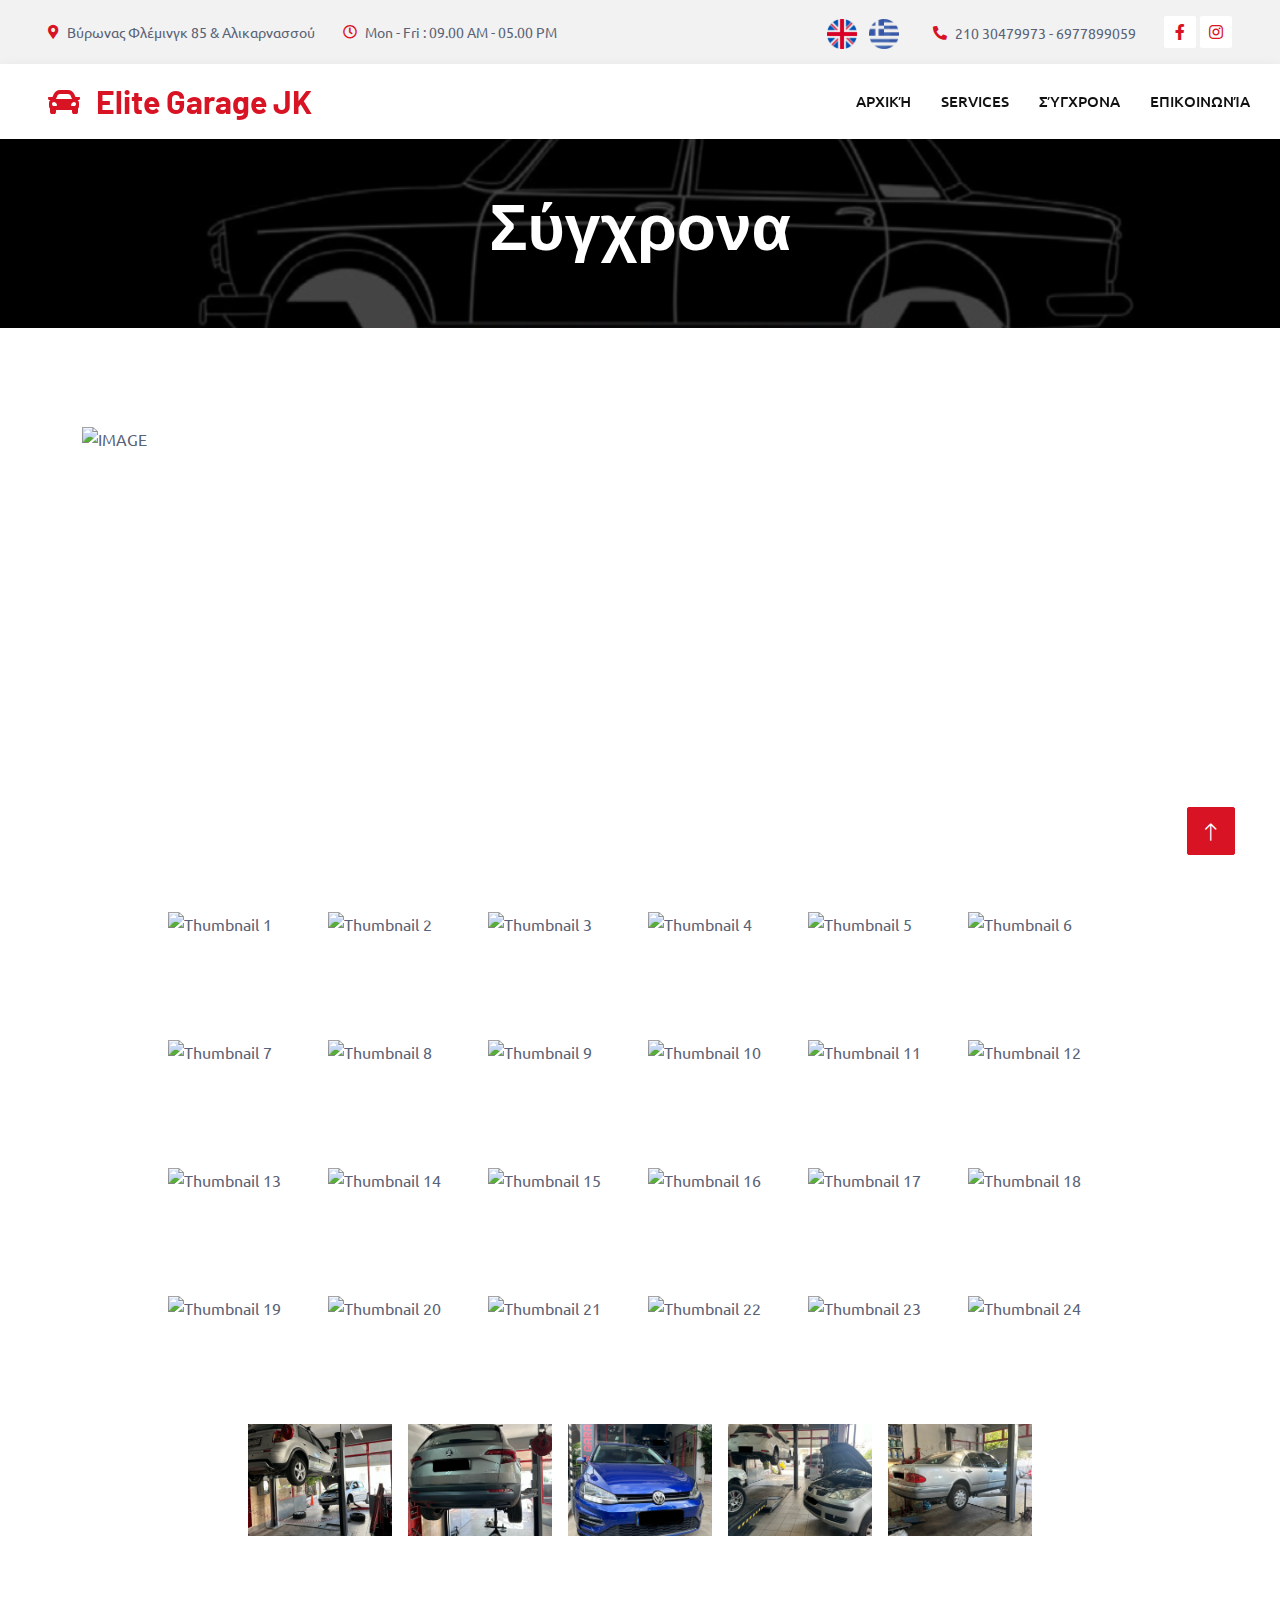
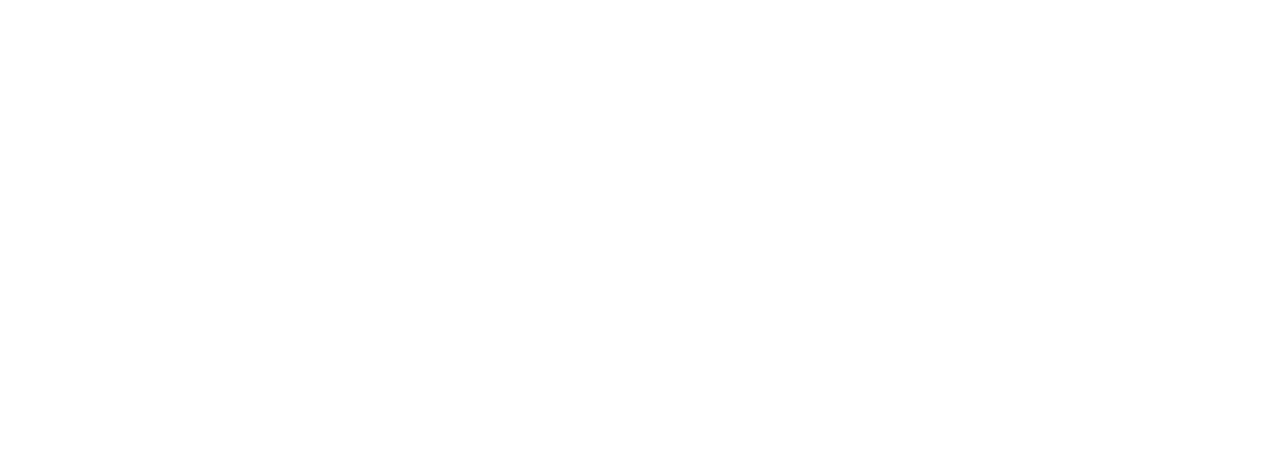
==== modern.html @ 48d4aee3 "Add files via upload" ====
<!DOCTYPE html>
<html lang="en">

<head>
    <meta charset="utf-8">
    <title>EliteGarageJK - Γενικό Συνεργείο Αυτοκινήτων</title>
    <meta content="width=device-width, initial-scale=1.0" name="viewport">
    <meta content="" name="keywords">
    <meta content="" name="description">

    <!-- Favicon -->
    <link href="img/favicon.ico" rel="icon">

    <!-- Google Web Fonts -->
    <link rel="preconnect" href="https://fonts.googleapis.com">
    <link rel="preconnect" href="https://fonts.gstatic.com" crossorigin>
    <link href="https://fonts.googleapis.com/css2?family=Barlow:wght@600;700&family=Ubuntu:wght@400;500&display=swap" rel="stylesheet"> 

    <!-- Icon Font Stylesheet -->
    <link href="https://cdnjs.cloudflare.com/ajax/libs/font-awesome/5.10.0/css/all.min.css" rel="stylesheet">
    <link href="https://cdn.jsdelivr.net/npm/bootstrap-icons@1.4.1/font/bootstrap-icons.css" rel="stylesheet">

    <!-- Libraries Stylesheet -->
    <link href="lib/animate/animate.min.css" rel="stylesheet">
    <link href="lib/owlcarousel/assets/owl.carousel.min.css" rel="stylesheet">
    <link href="lib/tempusdominus/css/tempusdominus-bootstrap-4.min.css" rel="stylesheet" />

    <!-- Customized Bootstrap Stylesheet -->
    <link href="css/bootstrap.min.css" rel="stylesheet">

    <!-- Template Stylesheet -->
    <link href="css/style.css" rel="stylesheet">
</head>

<body>
    <!-- Spinner Start -->
    <div id="spinner" class="show bg-white position-fixed translate-middle w-100 vh-100 top-50 start-50 d-flex align-items-center justify-content-center">
        <div class="spinner-border text-primary" style="width: 3rem; height: 3rem;" role="status">
            <span class="sr-only">Loading...</span>
        </div>
    </div>
    <!-- Spinner End -->


    <!-- Topbar Start -->
    <div class="container-fluid bg-light p-0">
        <div class="row gx-0 d-none d-lg-flex">
            <div class="col-lg-7 px-5 text-start">
                <div class="h-100 d-inline-flex align-items-center py-3 me-4">
                    <small class="fa fa-map-marker-alt text-primary me-2"></small>
                    <small data-translate="address">Βύρωνας Φλέμινγκ 85 & Αλικαρνασσού</small>
                </div>
                <div class="h-100 d-inline-flex align-items-center py-3">
                    <small class="far fa-clock text-primary me-2"></small>
                    <small>Mon - Fri : 09.00 AM - 05.00 PM</small>
                </div>
            </div>
            <div class="col-lg-5 px-5 text-end">
                <div class="h-100 d-inline-flex align-items-center py-3 me-4">
                    <button onclick="switchLanguage('en')" style="background: none; border: none; cursor: pointer;">
                        <img src="img/english.png" alt="English" width="30" height="30">
                    </button>
                    <button onclick="switchLanguage('gr')" style="background: none; border: none; cursor: pointer;">
                        <img src="img/greek.png" alt="Greek" width="30" height="30">
                    </button>
                </div>
                <div class="h-100 d-inline-flex align-items-center py-3 me-4">
                    <small class="fa fa-phone-alt text-primary me-2"></small>
                    <small>210 30479973 - 6977899059</small> 
                </div>
                <div class="h-100 d-inline-flex align-items-center">
                    <a class="btn btn-sm-square bg-white text-primary me-1" href=""><i class="fab fa-facebook-f"></i></a>
                    <a class="btn btn-sm-square bg-white text-primary me-0" href=""><i class="fab fa-instagram"></i></a>
                </div>
            </div>
        </div>
    </div>
    <!-- Topbar End -->


    <!-- Navbar Start -->
    <nav class="navbar navbar-expand-lg bg-white navbar-light shadow sticky-top p-0">
        <a href="index.html" class="navbar-brand d-flex align-items-center px-4 px-lg-5">
            <h2 class="m-0 text-primary"><i class="fa fa-car me-3"></i>Elite Garage JK</h2>
        </a>
        <div>
            <button class="navbar-toggler" onclick="switchLanguage('en')" style="background: none; border: none; cursor: pointer;">
                <img src="img/english.png" alt="English" width="30" height="30">
            </button>
            <button class="navbar-toggler" onclick="switchLanguage('gr')" style="background: none; border: none; cursor: pointer;">
                <img src="img/greek.png" alt="Greek" width="30" height="30">
            </button>
            <button type="button" class="navbar-toggler me-4" data-bs-toggle="collapse" data-bs-target="#navbarCollapse">
                <span class="navbar-toggler-icon"></span>
            </button>
        </div>
        <div class="collapse navbar-collapse" id="navbarCollapse">
            <div class="navbar-nav ms-auto p-4 p-lg-0">
                <a href="index.html" class="nav-item nav-link" data-translate="menu_item1" active>Αρχική</a>
                <a href="services.html" class="nav-item nav-link" >services</a>
                <a href="modern.html" class="nav-item nav-link" data-translate="menu_item6">Σύγχρονα</a>
                <a href="contact.html" class="nav-item nav-link" data-translate="menu_item5">Επικοινωνία</a>
            </div>
        </div>
    </nav>
    <!-- Navbar End -->


    <!-- Page Header Start -->
    <div class="container-fluid page-header mb-5 p-0" style="background-image: url(img/logo_jk.jpg);">
        <div class="container-fluid page-header-inner py-5">
            <div class="container text-center">
                <h1 class="display-3 text-white mb-3 animated slideInDown" data-translate="menu_item6">Modern</h1>
            </div>
        </div>
    </div>
    <!-- Page Header End -->


    <!-- Contact Start -->
    <div class="container-xxl py-5">
        <div class="container">
            <!-- Main view of our gallery -->
            <div class="main_view">
                <img src="img/sigxrona/IMG_3909.jpg" id="main" alt="IMAGE">
            </div>
        
            <!-- All images with side view -->
            <div class="side_view">
                <img src="img/sigxrona/IMG_3909.jpg" onclick="change(this.src)" alt="Thumbnail 1">
                <img src="img/sigxrona/IMG_3910.jpg" onclick="change(this.src)" alt="Thumbnail 2">
                <img src="img/sigxrona/IMG_3911.jpg" onclick="change(this.src)" alt="Thumbnail 3">
                <img src="img/sigxrona/IMG_3912.jpg" onclick="change(this.src)" alt="Thumbnail 4">
                <img src="img/sigxrona/IMG_3913.jpg" onclick="change(this.src)" alt="Thumbnail 5">
                <img src="img/sigxrona/IMG_3914.jpg" onclick="change(this.src)" alt="Thumbnail 6">
                <img src="img/sigxrona/IMG_3915.jpg" onclick="change(this.src)" alt="Thumbnail 7">
                <img src="img/sigxrona/IMG_3916.jpg" onclick="change(this.src)" alt="Thumbnail 8">
                <img src="img/sigxrona/IMG_3917.jpg" onclick="change(this.src)" alt="Thumbnail 9">
                <img src="img/sigxrona/IMG_3918.jpg" onclick="change(this.src)" alt="Thumbnail 10">
                <img src="img/sigxrona/IMG_3920.jpg" onclick="change(this.src)" alt="Thumbnail 11">
                <img src="img/sigxrona/IMG_3922.jpg" onclick="change(this.src)" alt="Thumbnail 12">
                <img src="img/sigxrona/IMG_3925.jpg" onclick="change(this.src)" alt="Thumbnail 13">
                <img src="img/sigxrona/IMG_3926.jpg" onclick="change(this.src)" alt="Thumbnail 14">
                <img src="img/sigxrona/IMG_3928.jpg" onclick="change(this.src)" alt="Thumbnail 15">
                <img src="img/sigxrona/IMG_3930.jpg" onclick="change(this.src)" alt="Thumbnail 16">
                <img src="img/sigxrona/IMG_3935.jpg" onclick="change(this.src)" alt="Thumbnail 17">
                <img src="img/sigxrona/IMG_3936.jpg" onclick="change(this.src)" alt="Thumbnail 18">
                <img src="img/sigxrona/IMG_3938.jpg" onclick="change(this.src)" alt="Thumbnail 19">
                <img src="img/sigxrona/IMG_3939.jpg" onclick="change(this.src)" alt="Thumbnail 20">
                <img src="img/sigxrona/IMG_3940.jpg" onclick="change(this.src)" alt="Thumbnail 21">
                <img src="img/sigxrona/IMG_3941.jpg" onclick="change(this.src)" alt="Thumbnail 22">
                <img src="img/sigxrona/IMG_3942.jpg" onclick="change(this.src)" alt="Thumbnail 23">
                <img src="img/sigxrona/IMG_3943.jpg" onclick="change(this.src)" alt="Thumbnail 24">
                <img src="img/sigxrona/IMG_3945.jpg" onclick="change(this.src)" alt="Thumbnail 25">
                <img src="img/sigxrona/IMG_3947.jpg" onclick="change(this.src)" alt="Thumbnail 26">
                <img src="img/sigxrona/IMG_3948.jpg" onclick="change(this.src)" alt="Thumbnail 27">
                <img src="img/sigxrona/IMG_3949.jpg" onclick="change(this.src)" alt="Thumbnail 28">
                <img src="img/sigxrona/IMG_3951.jpg" onclick="change(this.src)" alt="Thumbnail 29">
            </div>
        </div>
    </div>
    <!-- Contact End -->


    <!-- Footer Start -->
    <div class="container-fluid bg-dark text-light footer pt-5 mt-5 wow fadeIn" data-wow-delay="0.1s">
        <div class="container py-5">
            <div class="row g-5">
                <div class="col-lg-3 col-md-6">
                    <h4 class="text-light mb-4">Address</h4>
                    <p class="mb-2"><i class="fa fa-map-marker-alt me-3"></i>Βύρωνας Φλέμινγκ 85 & Αλικαρνασσού</p>
                    <p class="mb-2"><i class="fa fa-phone-alt me-3"></i>210 30479973 - 6977899059</p>
                    <p class="mb-2"><i class="fa fa-envelope me-3"></i>elitegaragejk@gmail.com</p>
                    <div class="d-flex pt-2">
                        <a class="btn btn-outline-light btn-social" href=""><i class="fab fa-facebook-f"></i></a>
                        <a class="btn btn-outline-light btn-social" href=""><i class="fab fa-instagram"></i></a>
                    </div>
                </div>
                <div class="col-lg-3 col-md-6">
                    <h4 class="text-light mb-4">Opening Hours</h4>
                    <h6 class="text-light">Monday - Friday:</h6>
                    <p class="mb-4">09.00 AM - 05.00 PM</p>
                </div>
            </div>
        </div>
        <div class="container">
            <div class="copyright">
                <div class="row">
                    <div class="col-md-6 text-center text-md-start mb-3 mb-md-0">
                        &copy; <a class="border-bottom" href="#">elitegaragejk.com</a>, All Right Reserved.
                        Designed By <a class="border-bottom" href="">gperan6</a>
                    </div>
                </div>
            </div>
        </div>
    </div>
    <!-- Footer End -->


    <!-- Back to Top -->
    <a href="#" class="btn btn-lg btn-primary btn-lg-square back-to-top"><i class="bi bi-arrow-up"></i></a>


    <!-- JavaScript Libraries -->
    <script src="https://code.jquery.com/jquery-3.4.1.min.js"></script>
    <script src="https://cdn.jsdelivr.net/npm/bootstrap@5.0.0/dist/js/bootstrap.bundle.min.js"></script>
    <script src="lib/wow/wow.min.js"></script>
    <script src="lib/easing/easing.min.js"></script>
    <script src="lib/waypoints/waypoints.min.js"></script>
    <script src="lib/counterup/counterup.min.js"></script>
    <script src="lib/owlcarousel/owl.carousel.min.js"></script>
    <script src="lib/tempusdominus/js/moment.min.js"></script>
    <script src="lib/tempusdominus/js/moment-timezone.min.js"></script>
    <script src="lib/tempusdominus/js/tempusdominus-bootstrap-4.min.js"></script>

    <!-- Template Javascript -->
    <script src="js/main.js"></script>
    <!-- Custom Javascript -->
    <script src="translation.js"></script>
</body>

</html>
---- css/style.css ----
/********** Template CSS **********/
:root {
    --primary: #D81324;
    --secondary: #0B2154;
    --light: #F2F2F2;
    --dark: #111111;
}

.fw-medium {
    font-weight: 600 !important;
}

.back-to-top {
    position: fixed;
    display: none;
    right: 45px;
    bottom: 45px;
    z-index: 99;
}


/*** Spinner ***/
#spinner {
    opacity: 0;
    visibility: hidden;
    transition: opacity .5s ease-out, visibility 0s linear .5s;
    z-index: 99999;
}

#spinner.show {
    transition: opacity .5s ease-out, visibility 0s linear 0s;
    visibility: visible;
    opacity: 1;
}


/*** Button ***/
.btn {
    font-weight: 500;
    text-transform: uppercase;
    transition: .5s;
}

.btn.btn-primary,
.btn.btn-secondary {
    color: #FFFFFF;
}

.btn-square {
    width: 38px;
    height: 38px;
}

.btn-sm-square {
    width: 32px;
    height: 32px;
}

.btn-lg-square {
    width: 48px;
    height: 48px;
}

.btn-square,
.btn-sm-square,
.btn-lg-square {
    padding: 0;
    display: flex;
    align-items: center;
    justify-content: center;
    font-weight: normal;
    border-radius: 2px;
}


/*** Navbar ***/
.navbar .dropdown-toggle::after {
    border: none;
    content: "\f107";
    font-family: "Font Awesome 5 Free";
    font-weight: 900;
    vertical-align: middle;
    margin-left: 8px;
}

.navbar-light .navbar-nav .nav-link {
    margin-right: 30px;
    padding: 25px 0;
    color: #FFFFFF;
    font-size: 15px;
    text-transform: uppercase;
    outline: none;
}

.navbar-light .navbar-nav .nav-link:hover,
.navbar-light .navbar-nav .nav-link.active {
    color: var(--primary);
}

@media (max-width: 991.98px) {
    .navbar-light .navbar-nav .nav-link  {
        margin-right: 0;
        padding: 10px 0;
    }

    .navbar-light .navbar-nav {
        border-top: 1px solid #EEEEEE;
    }
}

.navbar-light .navbar-brand,
.navbar-light a.btn {
    height: 75px;
}

.navbar-light .navbar-nav .nav-link {
    color: var(--dark);
    font-weight: 500;
}

.navbar-light.sticky-top {
    top: -100px;
    transition: .5s;
}

@media (min-width: 992px) {
    .navbar .nav-item .dropdown-menu {
        display: block;
        border: none;
        margin-top: 0;
        top: 150%;
        opacity: 0;
        visibility: hidden;
        transition: .5s;
    }

    .navbar .nav-item:hover .dropdown-menu {
        top: 100%;
        visibility: visible;
        transition: .5s;
        opacity: 1;
    }
}


/*** Header ***/
.carousel-caption {
    top: 0;
    left: 0;
    right: 0;
    bottom: 0;
    background: rgba(0, 0, 0, .7);
    z-index: 1;
}

.carousel-control-prev,
.carousel-control-next {
    width: 10%;
}

.carousel-control-prev-icon,
.carousel-control-next-icon {
    width: 3rem;
    height: 3rem;
}

@media (max-width: 768px) {
    #header-carousel .carousel-item {
        position: relative;
        min-height: 450px;
    }
    
    #header-carousel .carousel-item img {
        position: absolute;
        width: 100%;
        height: 100%;
        object-fit: cover;
    }
}

.page-header {
    background-position: center center;
    background-repeat: no-repeat;
    background-size: cover;
}

.page-header-inner {
    background: rgba(0, 0, 0, .7);
}

.breadcrumb-item + .breadcrumb-item::before {
    color: var(--light);
}


/*** Facts ***/
.fact {
    background: linear-gradient(rgba(0, 0, 0, .7), rgba(0, 0, 0, .7)), url(../img/carousel-bg-1.jpg);
    background-position: center center;
    background-repeat: no-repeat;
    background-size: cover;
}


/*** Service ***/
.service .nav .nav-link {
    background: var(--light);
    transition: .5s;
}

.service .nav .nav-link.active {
    background: var(--primary);
}

.service .nav .nav-link.active h4 {
    color: #FFFFFF !important;
}


/*** Booking ***/
.booking {
    background: linear-gradient(rgba(0, 0, 0, .7), rgba(0, 0, 0, .7)), url(../img/carousel-bg-2.jpg) center center no-repeat;
    background-size: cover;
}

.bootstrap-datetimepicker-widget.bottom {
    top: auto !important;
}

.bootstrap-datetimepicker-widget .table * {
    border-bottom-width: 0px;
}

.bootstrap-datetimepicker-widget .table th {
    font-weight: 500;
}

.bootstrap-datetimepicker-widget.dropdown-menu {
    padding: 10px;
    border-radius: 2px;
}

.bootstrap-datetimepicker-widget table td.active,
.bootstrap-datetimepicker-widget table td.active:hover {
    background: var(--primary);
}

.bootstrap-datetimepicker-widget table td.today::before {
    border-bottom-color: var(--primary);
}


/*** Team ***/
.team-item .team-overlay {
    display: flex;
    align-items: center;
    justify-content: center;
    background: var(--primary);
    transform: scale(0);
    transition: .5s;
}

.team-item:hover .team-overlay {
    transform: scale(1);
}

.team-item .team-overlay .btn {
    color: var(--primary);
    background: #FFFFFF;
}

.team-item .team-overlay .btn:hover {
    color: #FFFFFF;
    background: var(--secondary)
}


/*** Testimonial ***/
.testimonial-carousel .owl-item .testimonial-text,
.testimonial-carousel .owl-item.center .testimonial-text * {
    transition: .5s;
}

.testimonial-carousel .owl-item.center .testimonial-text {
    background: var(--primary) !important;
}

.testimonial-carousel .owl-item.center .testimonial-text * {
    color: #FFFFFF !important;
}

.testimonial-carousel .owl-dots {
    margin-top: 24px;
    display: flex;
    align-items: flex-end;
    justify-content: center;
}

.testimonial-carousel .owl-dot {
    position: relative;
    display: inline-block;
    margin: 0 5px;
    width: 15px;
    height: 15px;
    border: 1px solid #CCCCCC;
    transition: .5s;
}

.testimonial-carousel .owl-dot.active {
    background: var(--primary);
    border-color: var(--primary);
}


/*** Footer ***/
/* .footer {
    background: linear-gradient(rgba(0, 0, 0, .9), rgba(0, 0, 0, .9)), url(../img/carousel-bg-1.jpg) center center no-repeat;
    background-size: cover;
} */
.footer {
    background: rgba(0, 0, 0, .9);
}

.footer .btn.btn-social {
    margin-right: 5px;
    width: 35px;
    height: 35px;
    display: flex;
    align-items: center;
    justify-content: center;
    color: var(--light);
    border: 1px solid #FFFFFF;
    border-radius: 35px;
    transition: .3s;
}

.footer .btn.btn-social:hover {
    color: var(--primary);
}

.footer .btn.btn-link {
    display: block;
    margin-bottom: 5px;
    padding: 0;
    text-align: left;
    color: #FFFFFF;
    font-size: 15px;
    font-weight: normal;
    text-transform: capitalize;
    transition: .3s;
}

.footer .btn.btn-link::before {
    position: relative;
    content: "\f105";
    font-family: "Font Awesome 5 Free";
    font-weight: 900;
    margin-right: 10px;
}

.footer .btn.btn-link:hover {
    letter-spacing: 1px;
    box-shadow: none;
}

.footer .copyright {
    padding: 25px 0;
    font-size: 15px;
    border-top: 1px solid rgba(256, 256, 256, .1);
}

.footer .copyright a {
    color: var(--light);
}

.footer .footer-menu a {
    margin-right: 15px;
    padding-right: 15px;
    border-right: 1px solid rgba(255, 255, 255, .3);
}

.footer .footer-menu a:last-child {
    margin-right: 0;
    padding-right: 0;
    border-right: none;
}

/*custom css for image gallery START*/
.container {
    margin: 0 auto;
    width: 100%;
}

.main_view {
    width: 100%;
    height: 30rem;
}

.main_view img {
    width: 100%;
    height: 100%;
    object-fit: cover;
}

.side_view {
    display: flex;
    justify-content: center;
    flex-wrap: wrap;
}

.side_view img {
    width: 9rem;
    height: 7rem;
    object-fit: cover;
    cursor: pointer;
    margin: 0.5rem;
}
/*custom css for image gallery END*/
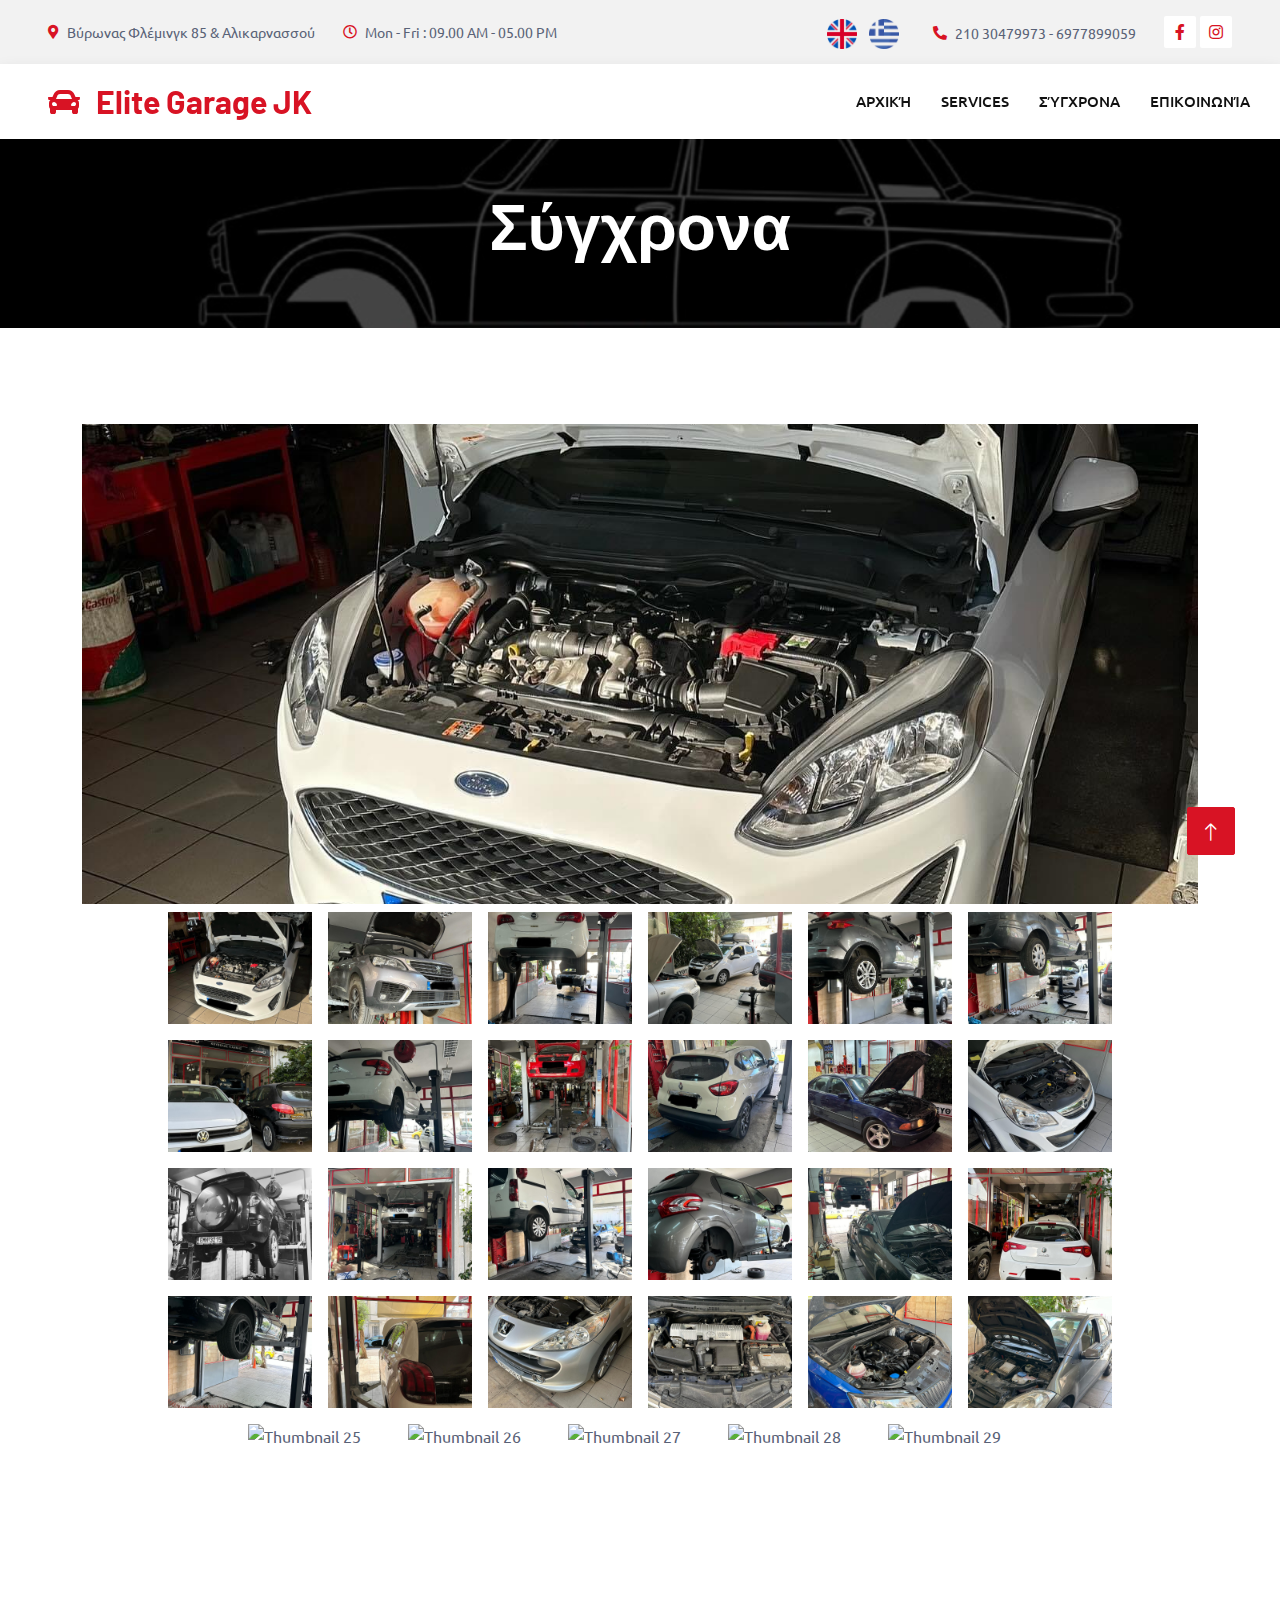
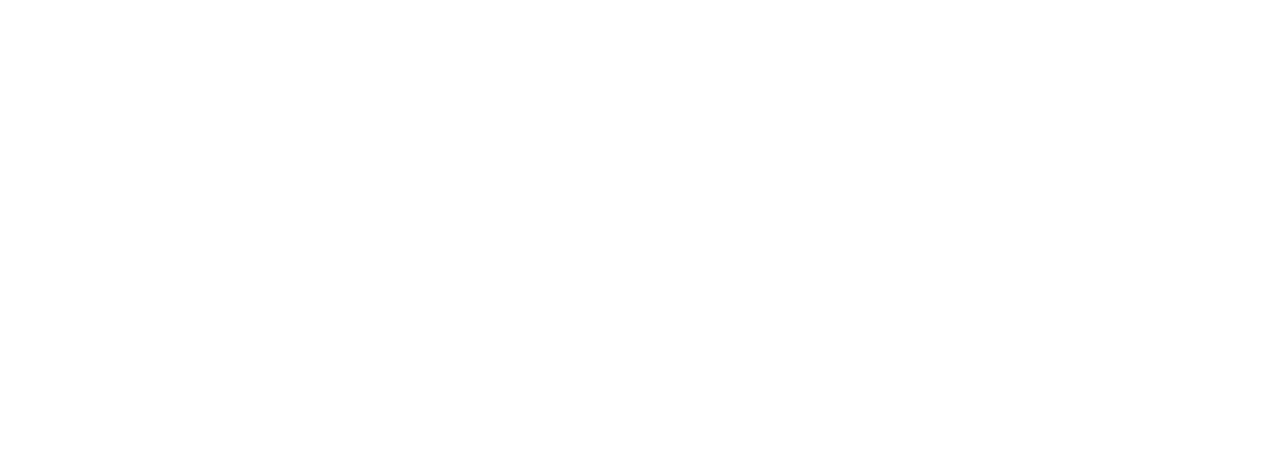
==== commit 5cb8cbc7: "Add files via upload" ====
--- a/modern.html
+++ b/modern.html
@@ -122,40 +122,40 @@
         <div class="container">
             <!-- Main view of our gallery -->
             <div class="main_view">
-                <img src="img/sigxrona/IMG_3909.jpg" id="main" alt="IMAGE">
+                <img src="img/sigxrona/IMG_3909.JPG" id="main" alt="IMAGE">
             </div>
         
             <!-- All images with side view -->
             <div class="side_view">
-                <img src="img/sigxrona/IMG_3909.jpg" onclick="change(this.src)" alt="Thumbnail 1">
-                <img src="img/sigxrona/IMG_3910.jpg" onclick="change(this.src)" alt="Thumbnail 2">
-                <img src="img/sigxrona/IMG_3911.jpg" onclick="change(this.src)" alt="Thumbnail 3">
-                <img src="img/sigxrona/IMG_3912.jpg" onclick="change(this.src)" alt="Thumbnail 4">
-                <img src="img/sigxrona/IMG_3913.jpg" onclick="change(this.src)" alt="Thumbnail 5">
-                <img src="img/sigxrona/IMG_3914.jpg" onclick="change(this.src)" alt="Thumbnail 6">
-                <img src="img/sigxrona/IMG_3915.jpg" onclick="change(this.src)" alt="Thumbnail 7">
-                <img src="img/sigxrona/IMG_3916.jpg" onclick="change(this.src)" alt="Thumbnail 8">
-                <img src="img/sigxrona/IMG_3917.jpg" onclick="change(this.src)" alt="Thumbnail 9">
-                <img src="img/sigxrona/IMG_3918.jpg" onclick="change(this.src)" alt="Thumbnail 10">
-                <img src="img/sigxrona/IMG_3920.jpg" onclick="change(this.src)" alt="Thumbnail 11">
-                <img src="img/sigxrona/IMG_3922.jpg" onclick="change(this.src)" alt="Thumbnail 12">
-                <img src="img/sigxrona/IMG_3925.jpg" onclick="change(this.src)" alt="Thumbnail 13">
-                <img src="img/sigxrona/IMG_3926.jpg" onclick="change(this.src)" alt="Thumbnail 14">
-                <img src="img/sigxrona/IMG_3928.jpg" onclick="change(this.src)" alt="Thumbnail 15">
-                <img src="img/sigxrona/IMG_3930.jpg" onclick="change(this.src)" alt="Thumbnail 16">
-                <img src="img/sigxrona/IMG_3935.jpg" onclick="change(this.src)" alt="Thumbnail 17">
-                <img src="img/sigxrona/IMG_3936.jpg" onclick="change(this.src)" alt="Thumbnail 18">
-                <img src="img/sigxrona/IMG_3938.jpg" onclick="change(this.src)" alt="Thumbnail 19">
-                <img src="img/sigxrona/IMG_3939.jpg" onclick="change(this.src)" alt="Thumbnail 20">
-                <img src="img/sigxrona/IMG_3940.jpg" onclick="change(this.src)" alt="Thumbnail 21">
-                <img src="img/sigxrona/IMG_3941.jpg" onclick="change(this.src)" alt="Thumbnail 22">
-                <img src="img/sigxrona/IMG_3942.jpg" onclick="change(this.src)" alt="Thumbnail 23">
-                <img src="img/sigxrona/IMG_3943.jpg" onclick="change(this.src)" alt="Thumbnail 24">
-                <img src="img/sigxrona/IMG_3945.jpg" onclick="change(this.src)" alt="Thumbnail 25">
-                <img src="img/sigxrona/IMG_3947.jpg" onclick="change(this.src)" alt="Thumbnail 26">
-                <img src="img/sigxrona/IMG_3948.jpg" onclick="change(this.src)" alt="Thumbnail 27">
-                <img src="img/sigxrona/IMG_3949.jpg" onclick="change(this.src)" alt="Thumbnail 28">
-                <img src="img/sigxrona/IMG_3951.jpg" onclick="change(this.src)" alt="Thumbnail 29">
+                <img src="img/sigxrona/IMG_3909.JPG" onclick="change(this.src)" alt="Thumbnail 1">
+                <img src="img/sigxrona/IMG_3910.JPG" onclick="change(this.src)" alt="Thumbnail 2">
+                <img src="img/sigxrona/IMG_3911.JPG" onclick="change(this.src)" alt="Thumbnail 3">
+                <img src="img/sigxrona/IMG_3912.JPG" onclick="change(this.src)" alt="Thumbnail 4">
+                <img src="img/sigxrona/IMG_3913.JPG" onclick="change(this.src)" alt="Thumbnail 5">
+                <img src="img/sigxrona/IMG_3914.JPG" onclick="change(this.src)" alt="Thumbnail 6">
+                <img src="img/sigxrona/IMG_3915.JPG" onclick="change(this.src)" alt="Thumbnail 7">
+                <img src="img/sigxrona/IMG_3916.JPG" onclick="change(this.src)" alt="Thumbnail 8">
+                <img src="img/sigxrona/IMG_3917.JPG" onclick="change(this.src)" alt="Thumbnail 9">
+                <img src="img/sigxrona/IMG_3918.JPG" onclick="change(this.src)" alt="Thumbnail 10">
+                <img src="img/sigxrona/IMG_3920.JPG" onclick="change(this.src)" alt="Thumbnail 11">
+                <img src="img/sigxrona/IMG_3922.JPG" onclick="change(this.src)" alt="Thumbnail 12">
+                <img src="img/sigxrona/IMG_3925.JPG" onclick="change(this.src)" alt="Thumbnail 13">
+                <img src="img/sigxrona/IMG_3926.JPG" onclick="change(this.src)" alt="Thumbnail 14">
+                <img src="img/sigxrona/IMG_3928.JPG" onclick="change(this.src)" alt="Thumbnail 15">
+                <img src="img/sigxrona/IMG_3930.JPG" onclick="change(this.src)" alt="Thumbnail 16">
+                <img src="img/sigxrona/IMG_3935.JPG" onclick="change(this.src)" alt="Thumbnail 17">
+                <img src="img/sigxrona/IMG_3936.JPG" onclick="change(this.src)" alt="Thumbnail 18">
+                <img src="img/sigxrona/IMG_3938.JPG" onclick="change(this.src)" alt="Thumbnail 19">
+                <img src="img/sigxrona/IMG_3939.JPG" onclick="change(this.src)" alt="Thumbnail 20">
+                <img src="img/sigxrona/IMG_3940.JPG" onclick="change(this.src)" alt="Thumbnail 21">
+                <img src="img/sigxrona/IMG_3941.JPG" onclick="change(this.src)" alt="Thumbnail 22">
+                <img src="img/sigxrona/IMG_3942.JPG" onclick="change(this.src)" alt="Thumbnail 23">
+                <img src="img/sigxrona/IMG_3943.JPG" onclick="change(this.src)" alt="Thumbnail 24">
+                <img src="img/sigxrona/IMG_3945.JPG" onclick="change(this.src)" alt="Thumbnail 25">
+                <img src="img/sigxrona/IMG_3947.JPG" onclick="change(this.src)" alt="Thumbnail 26">
+                <img src="img/sigxrona/IMG_3948.JPG" onclick="change(this.src)" alt="Thumbnail 27">
+                <img src="img/sigxrona/IMG_3949.JPG" onclick="change(this.src)" alt="Thumbnail 28">
+                <img src="img/sigxrona/IMG_3951.JPG" onclick="change(this.src)" alt="Thumbnail 29">
             </div>
         </div>
     </div>
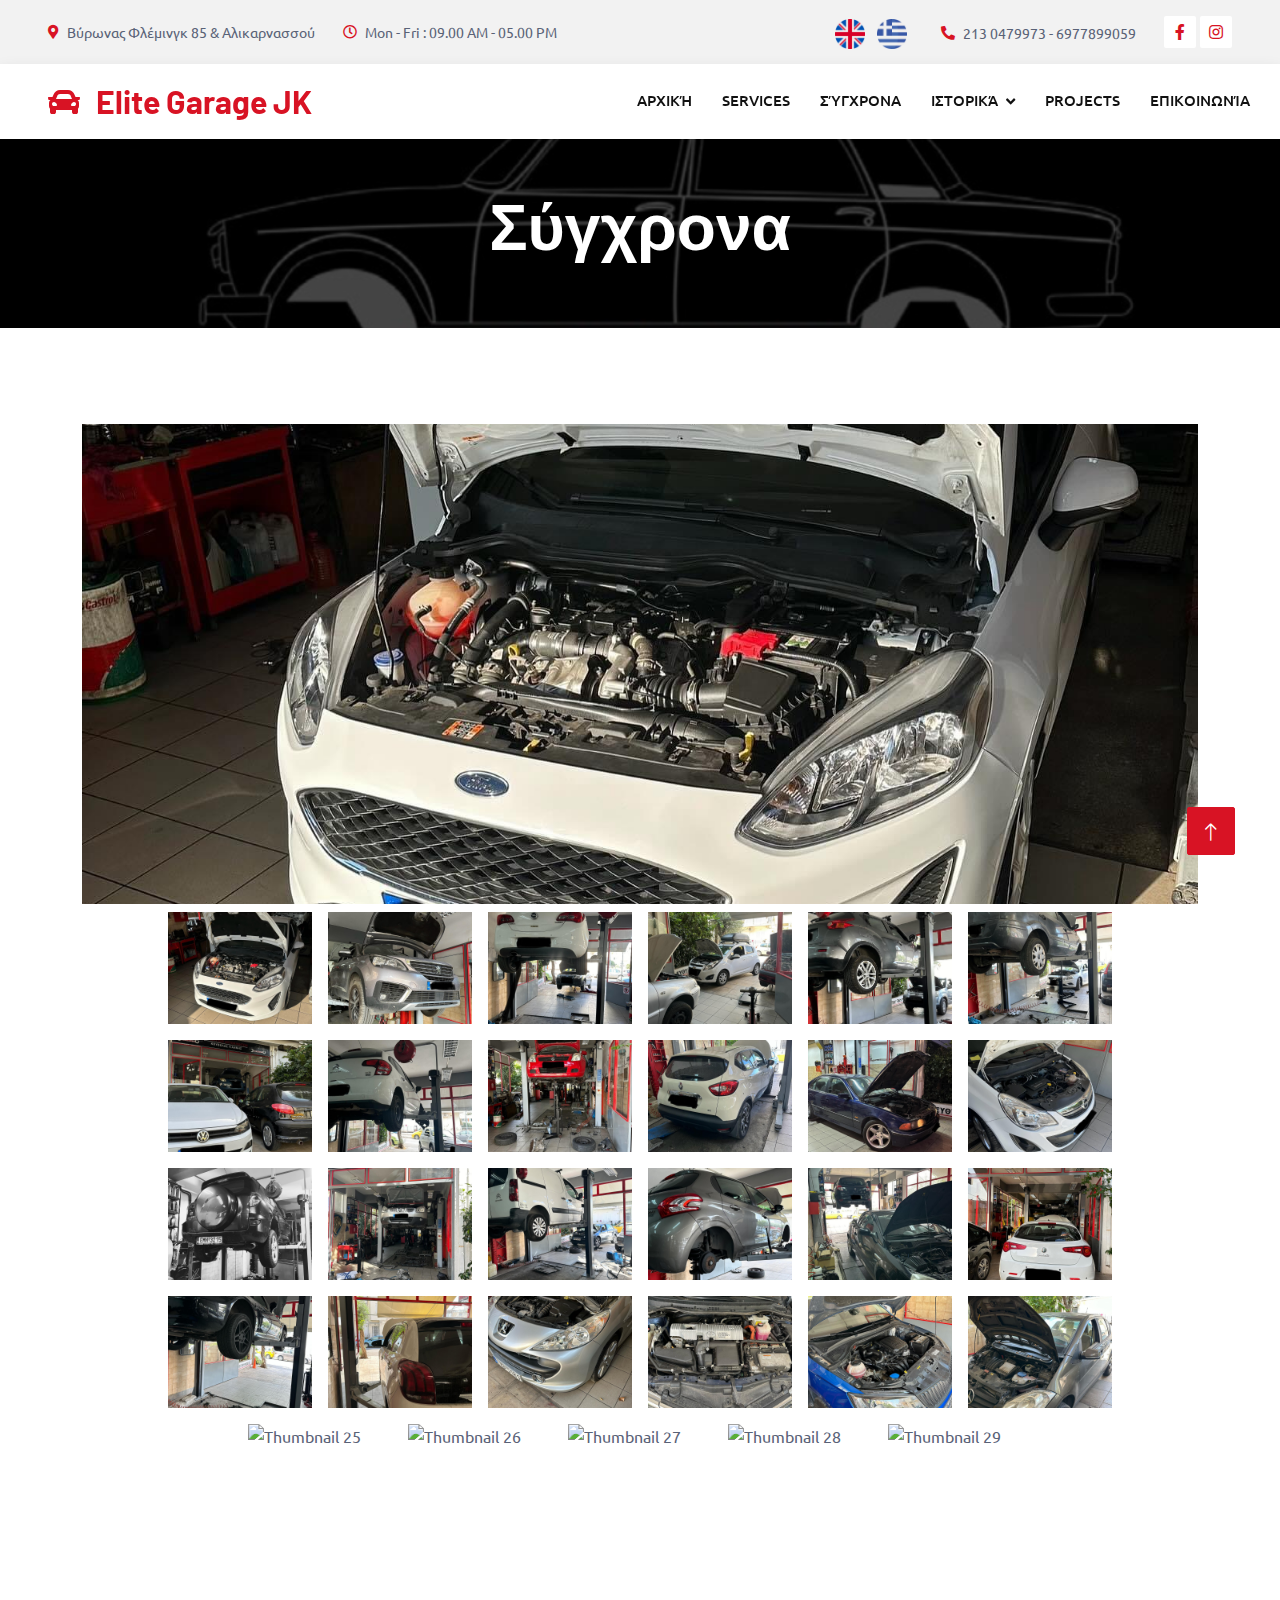
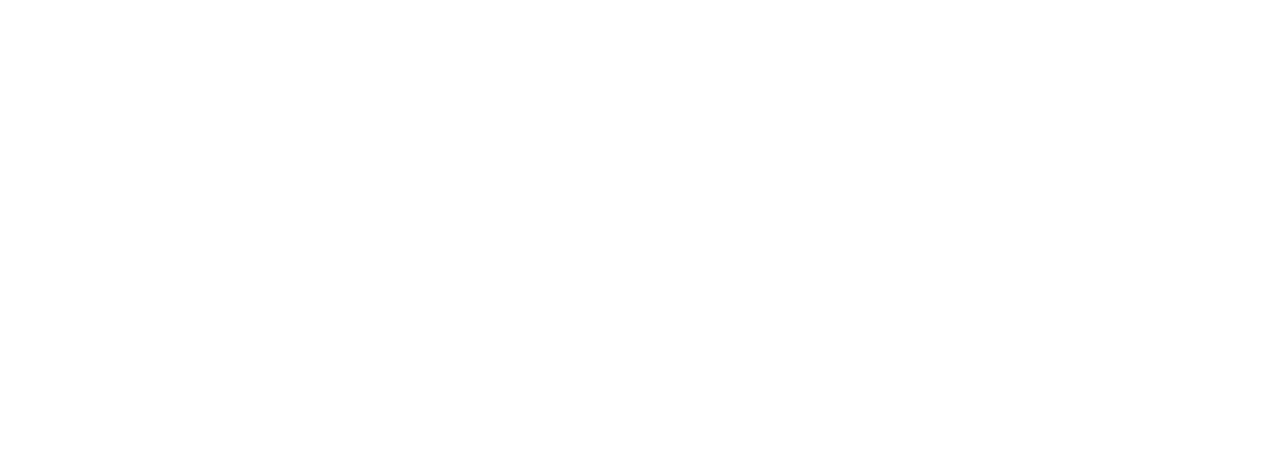
==== commit 557934c7: "changes" ====
--- a/modern.html
+++ b/modern.html
@@ -66,7 +66,7 @@
                 </div>
                 <div class="h-100 d-inline-flex align-items-center py-3 me-4">
                     <small class="fa fa-phone-alt text-primary me-2"></small>
-                    <small>210 30479973 - 6977899059</small> 
+                    <small>213 0479973 - 6977899059</small> 
                 </div>
                 <div class="h-100 d-inline-flex align-items-center">
                     <a class="btn btn-sm-square bg-white text-primary me-1" href=""><i class="fab fa-facebook-f"></i></a>
@@ -99,6 +99,14 @@
                 <a href="index.html" class="nav-item nav-link" data-translate="menu_item1" active>Αρχική</a>
                 <a href="services.html" class="nav-item nav-link" >services</a>
                 <a href="modern.html" class="nav-item nav-link" data-translate="menu_item6">Σύγχρονα</a>
+                <div class="nav-item dropdown">
+                    <a href="#" class="nav-link dropdown-toggle" data-bs-toggle="dropdown" data-translate="menu_item9">Ιστορικά</a>
+                    <div class="dropdown-menu fade-up ps-2">
+                        <a href="istorika-agwnistika.html" class="nav-item nav-link" data-translate="menu_item7.1">Ιστορικά-Αγωνιστικά</a>
+                        <a href="enoikiaseis-istorika-agwnistika.html" class="nav-item nav-link" data-translate="menu_item8.1">Ενοικιάσεις-Ιστορικά-Αγωνιστικά</a>
+                    </div>
+                </div>                
+                <a href="projects.html" class="nav-item nav-link" data-translate="menu_item4">Projects</a>
                 <a href="contact.html" class="nav-item nav-link" data-translate="menu_item5">Επικοινωνία</a>
             </div>
         </div>
@@ -169,8 +177,8 @@
                 <div class="col-lg-3 col-md-6">
                     <h4 class="text-light mb-4">Address</h4>
                     <p class="mb-2"><i class="fa fa-map-marker-alt me-3"></i>Βύρωνας Φλέμινγκ 85 & Αλικαρνασσού</p>
-                    <p class="mb-2"><i class="fa fa-phone-alt me-3"></i>210 30479973 - 6977899059</p>
-                    <p class="mb-2"><i class="fa fa-envelope me-3"></i>elitegaragejk@gmail.com</p>
+                    <p class="mb-2"><i class="fa fa-phone-alt me-3"></i>213 0479973 - 6977899059</p>
+                    <p class="mb-2"><i class="fa fa-envelope me-3"></i>contact@elitegaragejk.com</p>
                     <div class="d-flex pt-2">
                         <a class="btn btn-outline-light btn-social" href=""><i class="fab fa-facebook-f"></i></a>
                         <a class="btn btn-outline-light btn-social" href=""><i class="fab fa-instagram"></i></a>
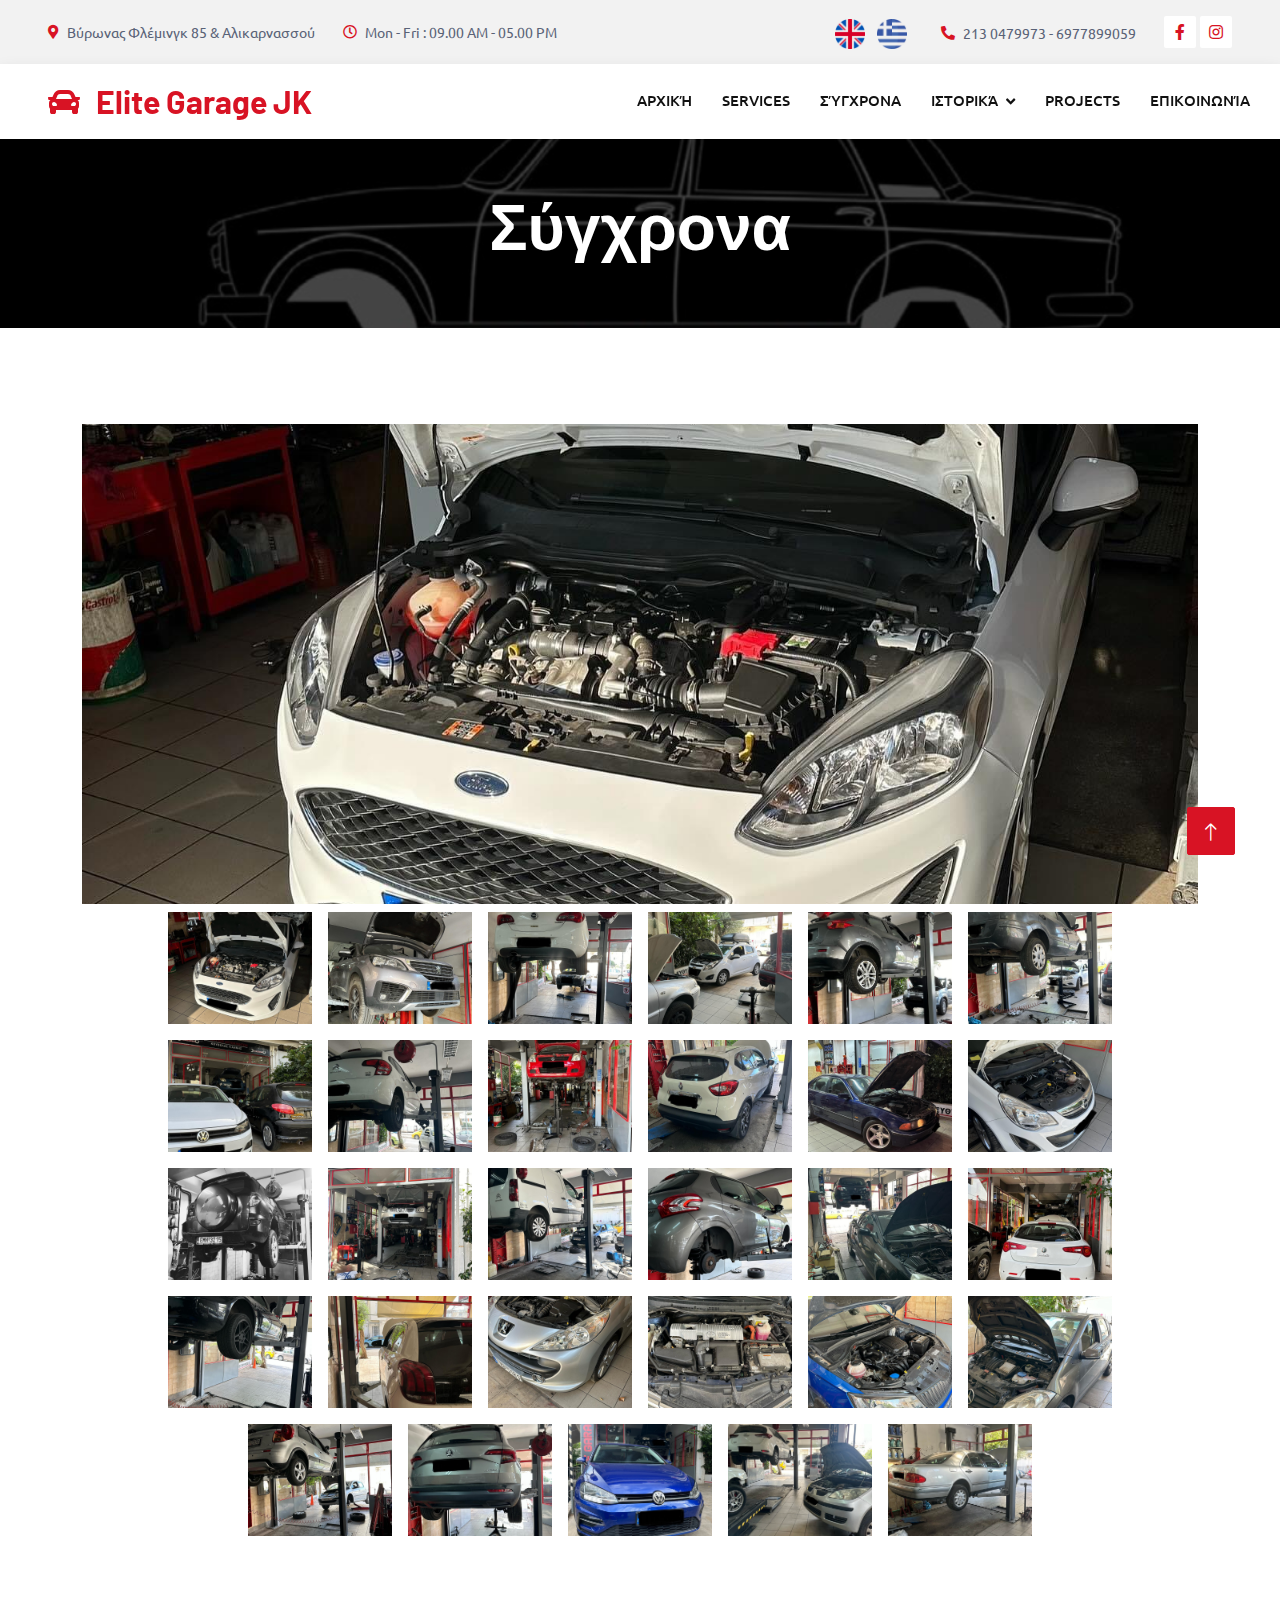
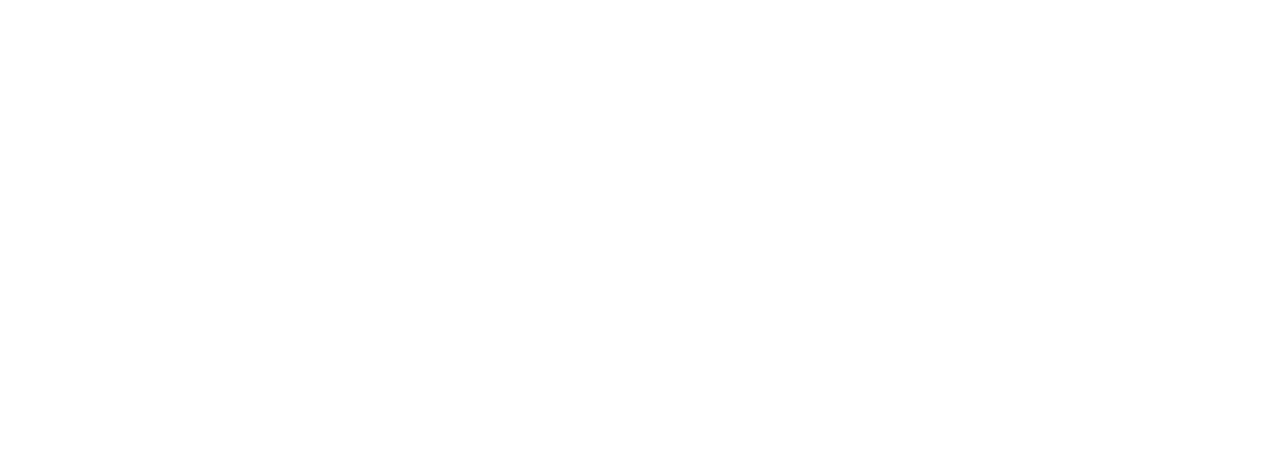
==== commit 15e94e38: "change modern" ====
--- a/modern.html
+++ b/modern.html
@@ -159,11 +159,11 @@
                 <img src="img/sigxrona/IMG_3941.JPG" onclick="change(this.src)" alt="Thumbnail 22">
                 <img src="img/sigxrona/IMG_3942.JPG" onclick="change(this.src)" alt="Thumbnail 23">
                 <img src="img/sigxrona/IMG_3943.JPG" onclick="change(this.src)" alt="Thumbnail 24">
-                <img src="img/sigxrona/IMG_3945.JPG" onclick="change(this.src)" alt="Thumbnail 25">
-                <img src="img/sigxrona/IMG_3947.JPG" onclick="change(this.src)" alt="Thumbnail 26">
-                <img src="img/sigxrona/IMG_3948.JPG" onclick="change(this.src)" alt="Thumbnail 27">
-                <img src="img/sigxrona/IMG_3949.JPG" onclick="change(this.src)" alt="Thumbnail 28">
-                <img src="img/sigxrona/IMG_3951.JPG" onclick="change(this.src)" alt="Thumbnail 29">
+                <img src="img/sigxrona/IMG_3945.jpg" onclick="change(this.src)" alt="Thumbnail 25">
+                <img src="img/sigxrona/IMG_3947.jpg" onclick="change(this.src)" alt="Thumbnail 26">
+                <img src="img/sigxrona/IMG_3948.jpg" onclick="change(this.src)" alt="Thumbnail 27">
+                <img src="img/sigxrona/IMG_3949.jpg" onclick="change(this.src)" alt="Thumbnail 28">
+                <img src="img/sigxrona/IMG_3951.jpg" onclick="change(this.src)" alt="Thumbnail 29">
             </div>
         </div>
     </div>
